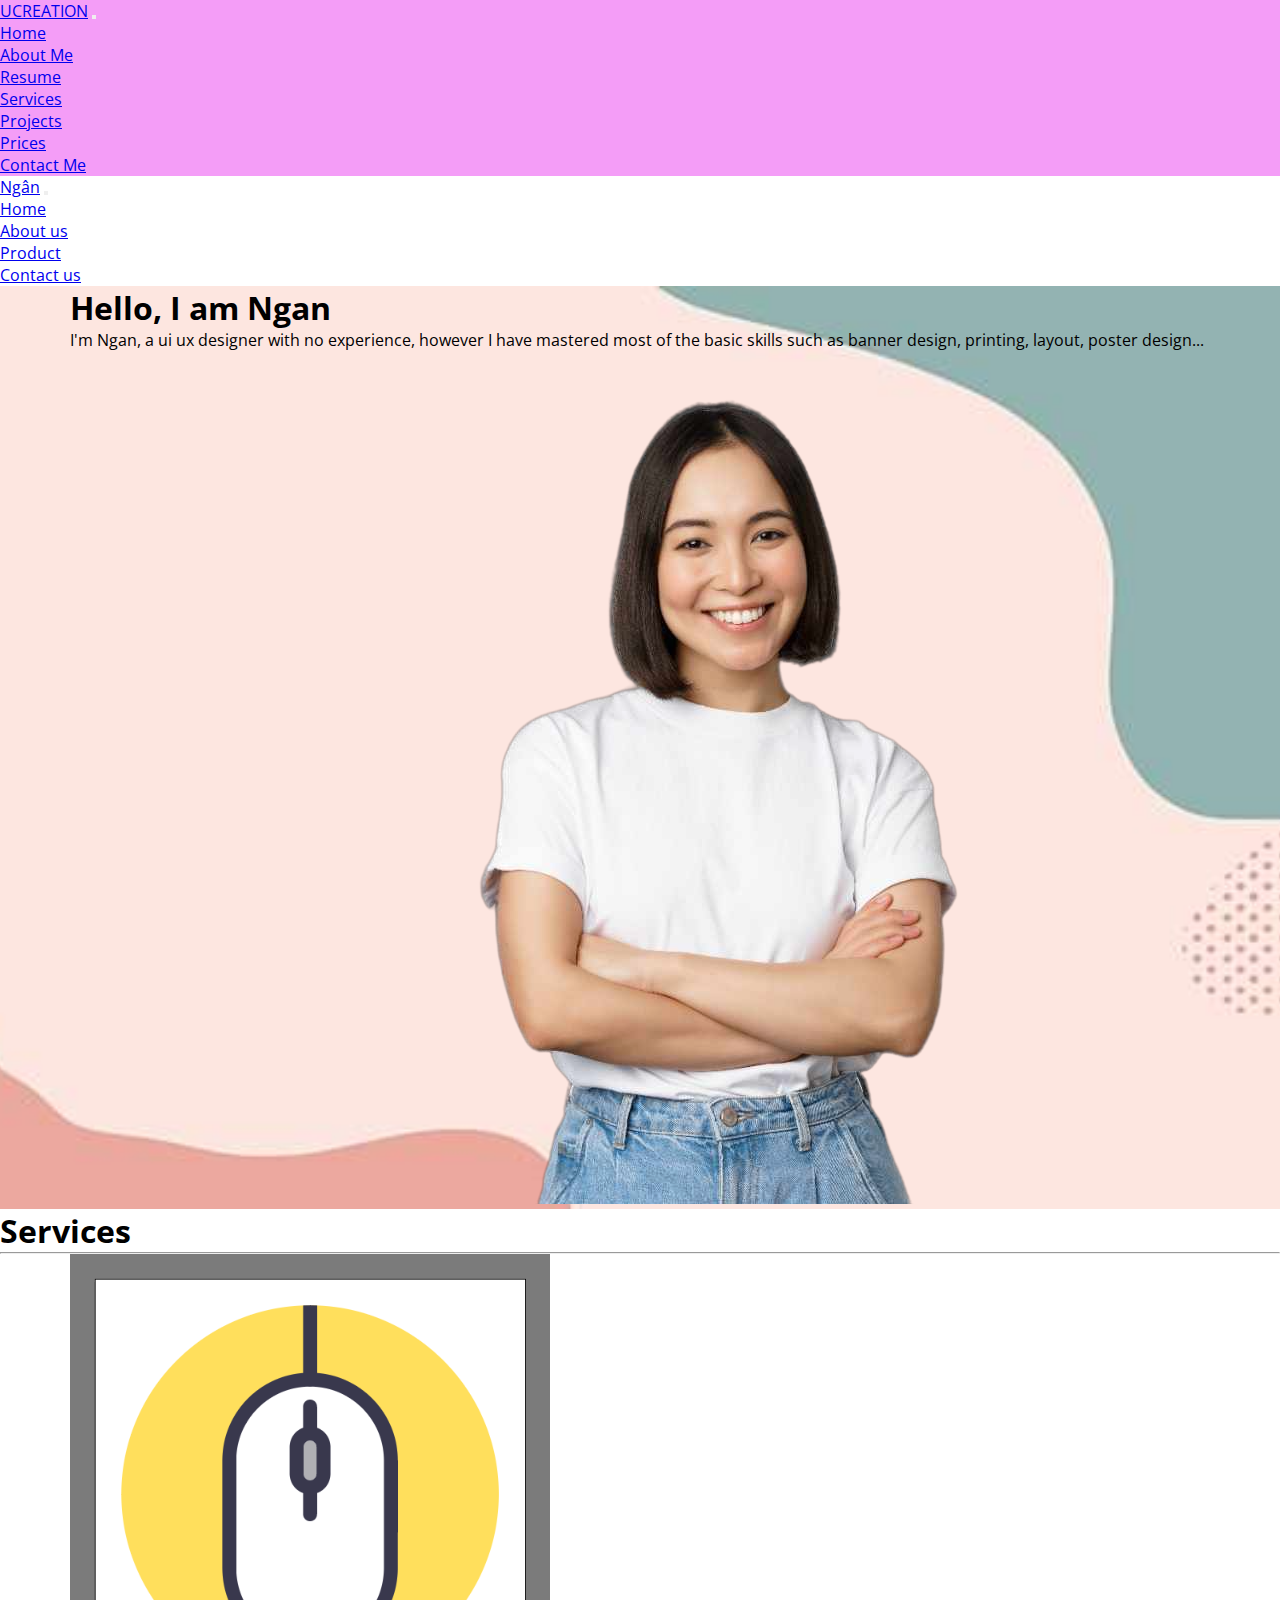
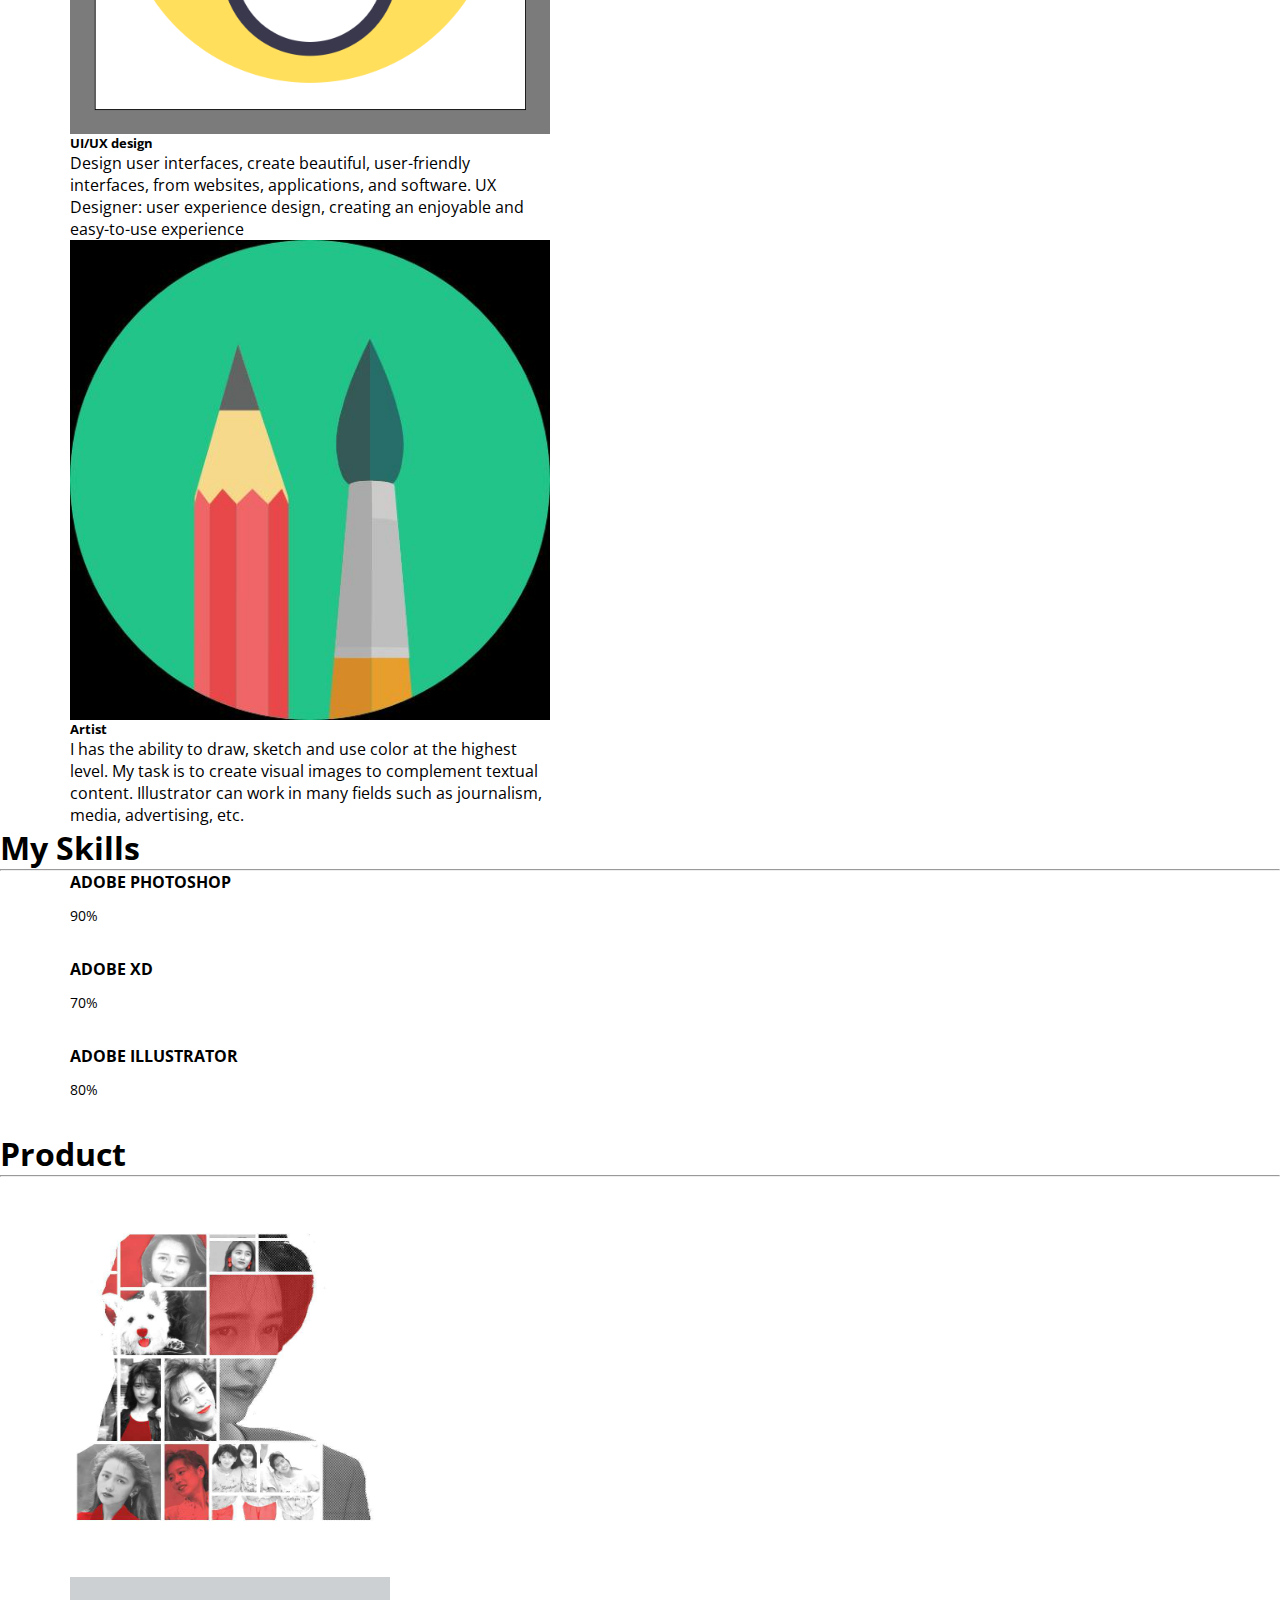
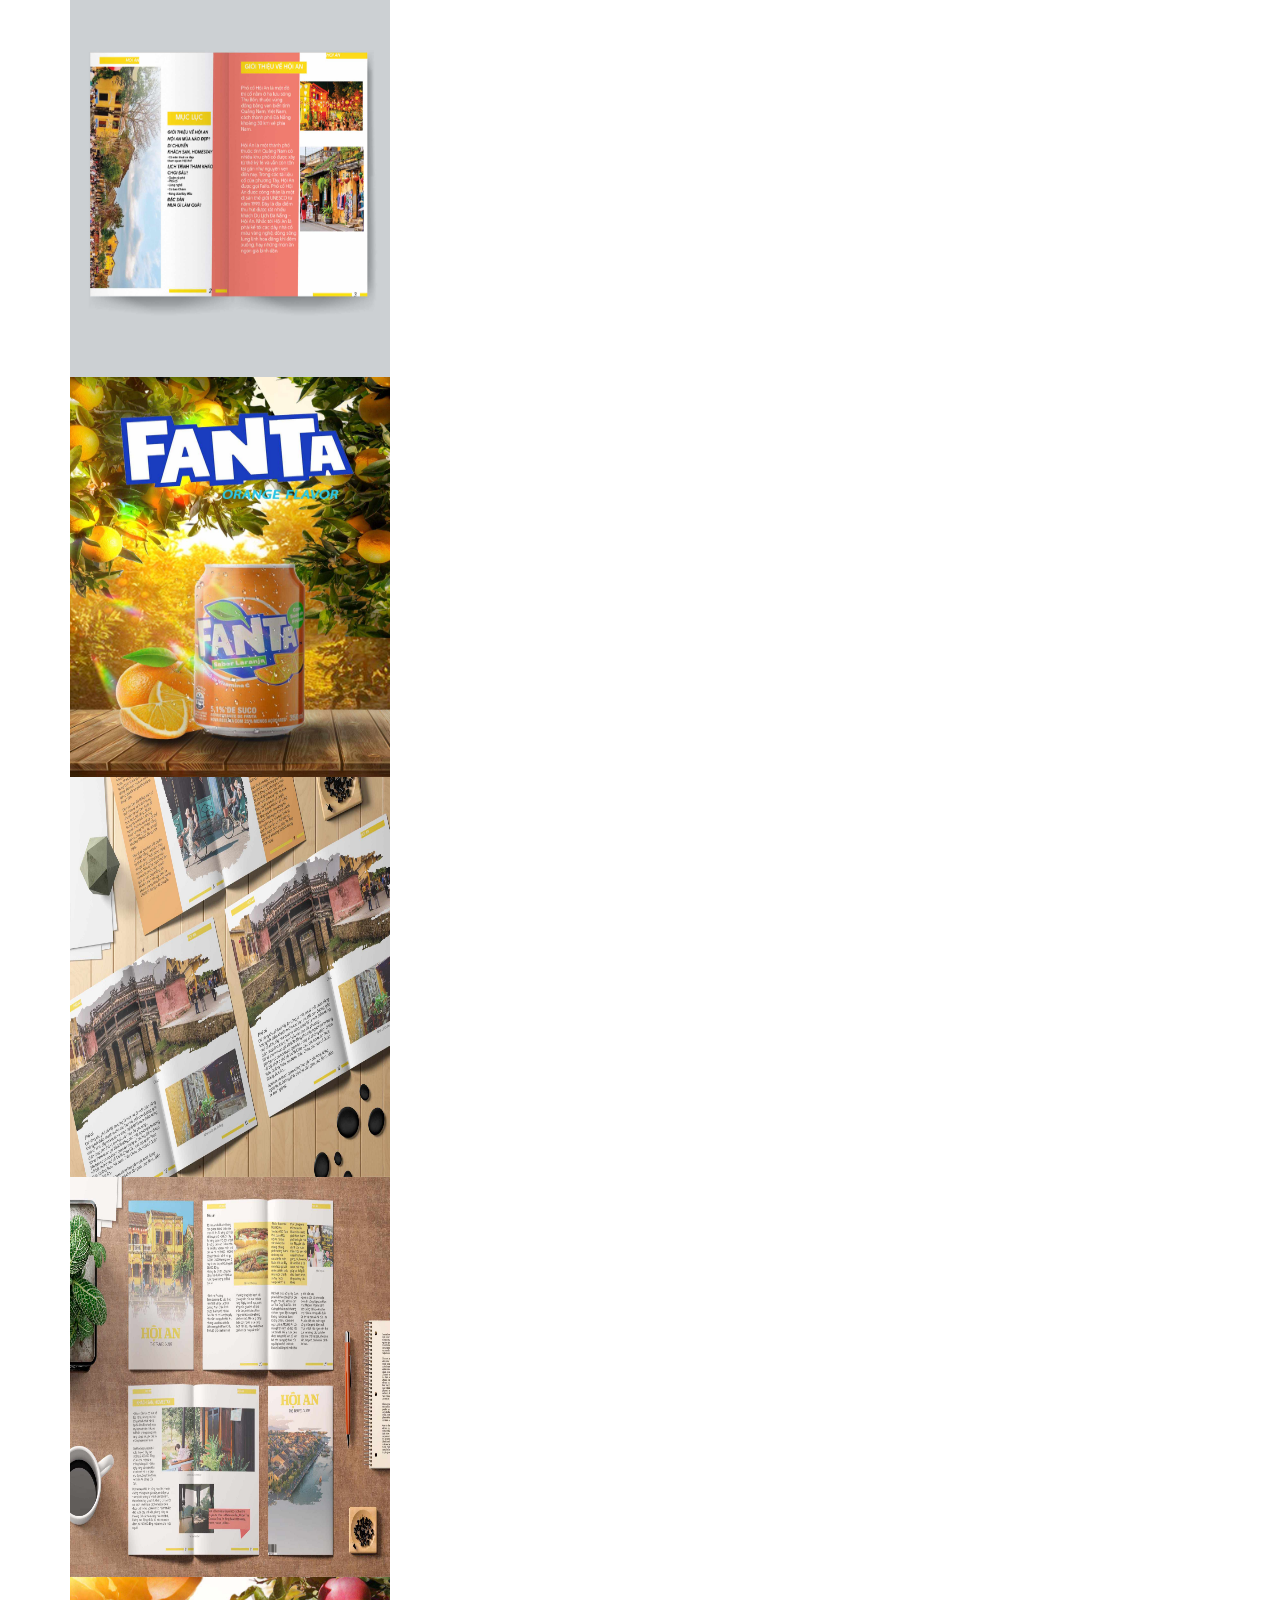
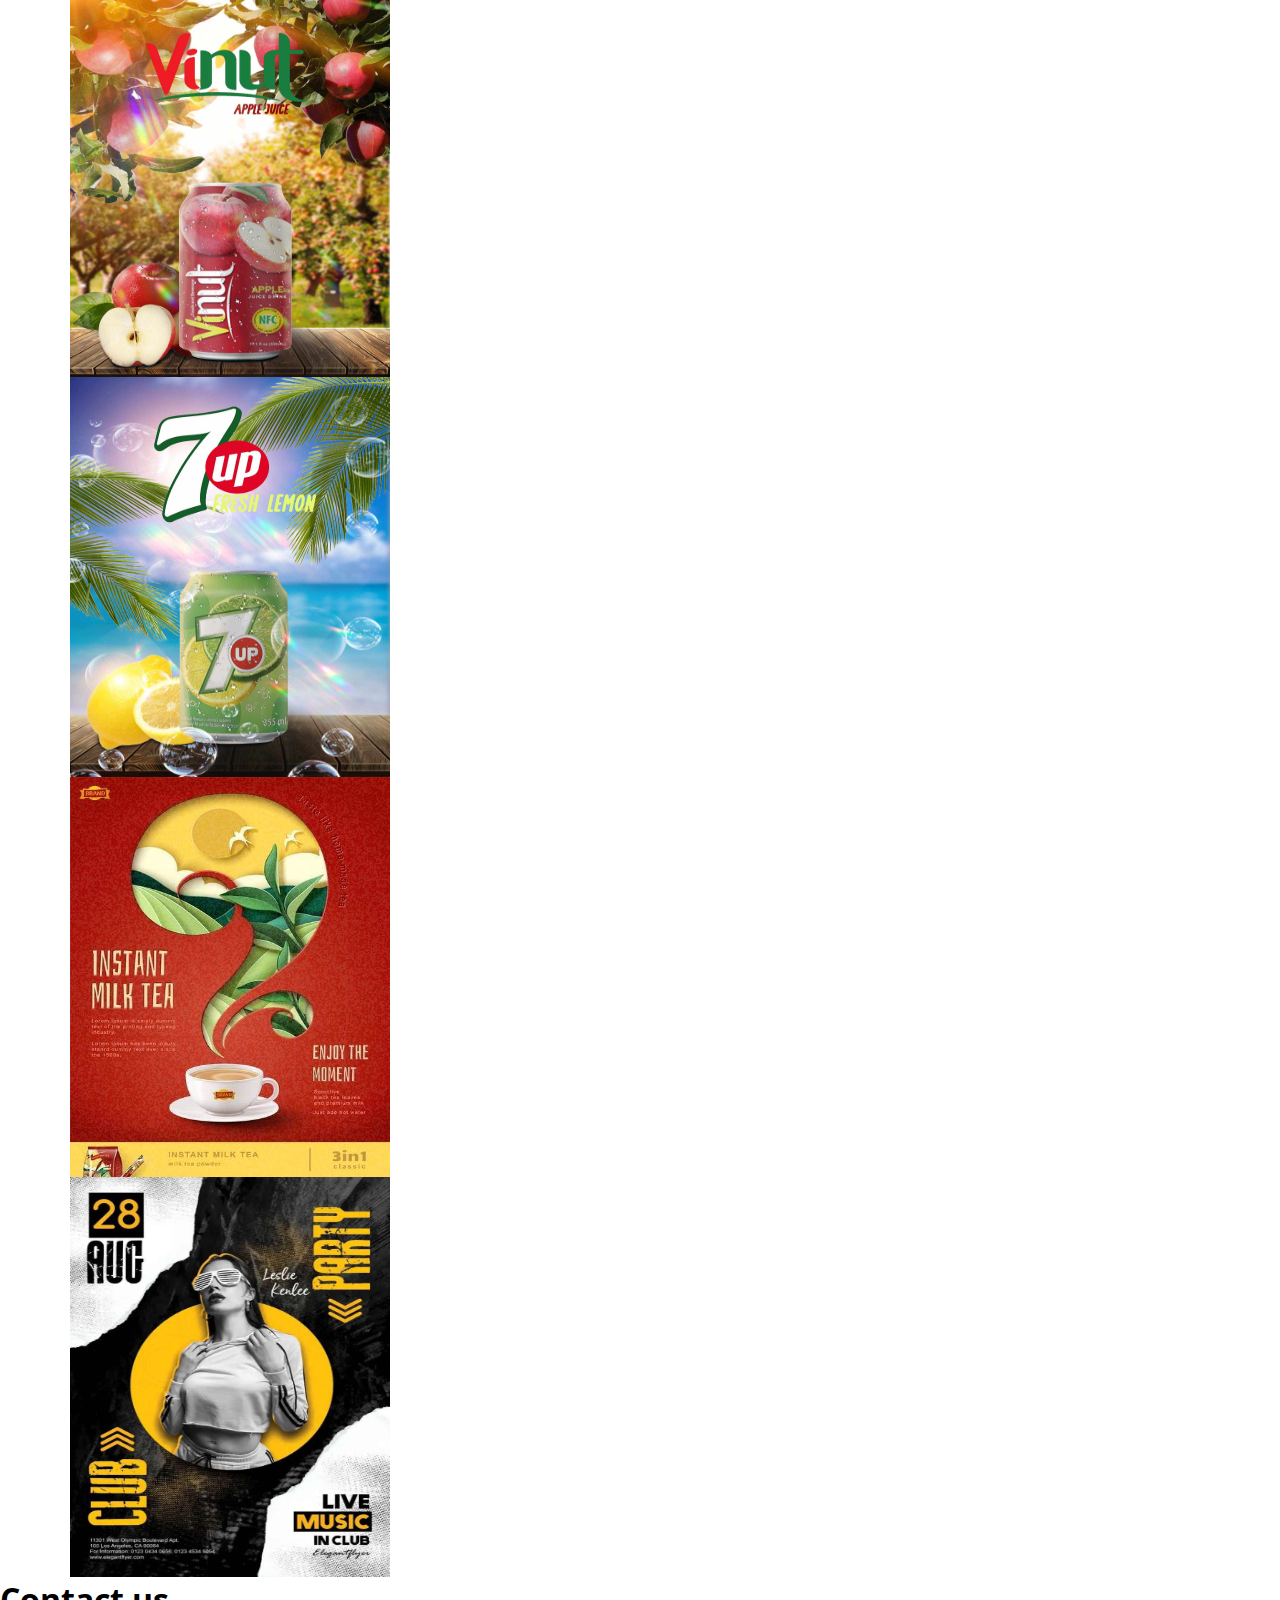
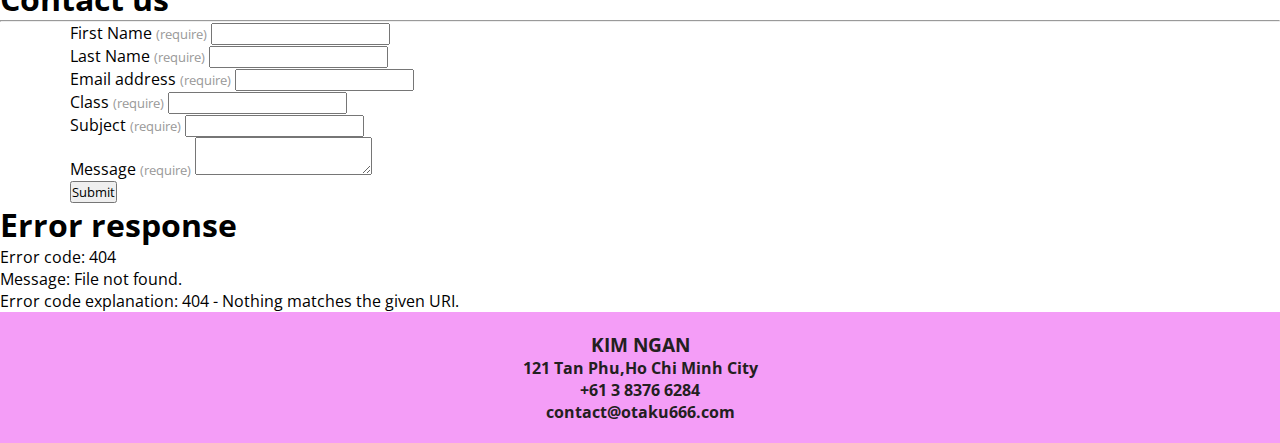
==== index.html @ cbe7f2e1 "Initial commit" ====
<!DOCTYPE html>
<html lang="en">
<head>
  <meta charset="utf-8" />
  <meta name="viewport" content="width=device-width, initial-scale=1" />

  <!-- Bootstrap CSS -->
  <link
    href="https://cdn.jsdelivr.net/npm/bootstrap@5.0.2/dist/css/bootstrap.min.css"
    rel="stylesheet"
    integrity="sha384-EVSTQN3/azprG1Anm3QDgpJLIm9Nao0Yz1ztcQTwFspd3yD65VohhpuuCOmLASjC"
    crossorigin="anonymous"
  />

  <!-- my css -->
  <link rel="stylesheet" type="text/css" href="css/style.css" />
  <link rel="stylesheet" href="css/all.css">
  <!-- google fonts -->
  <link rel="preconnect" href="https://fonts.googleapis.com" />
  <link rel="preconnect" href="https://fonts.gstatic.com" crossorigin />
  <link
    href="https://fonts.googleapis.com/css2?family=Open+Sans&display=swap"
    rel="stylesheet"
  />
  
  <title>Võ Thị Kim Ngân</title>
</head>
<body>
  <nav class="navbar fixed-top navbar-expand-lg navbar-light" style="background-color: #F49DF7;
  color: #232020;">
  <div class="container-fluid">
  <a class="navbar-brand" href="#">UCREATION</a>
    <button class="navbar-toggler" type="button" data-toggle="collapse" data-target="#navbarSupportedContent1" aria-controls="navbarSupportedContent1" aria-expanded="false" aria-label="Toggle navigation"> <span class="navbar-toggler-icon"></span> </button>
    <div class="collapse navbar-collapse" id="navbarSupportedContent1">
      <ul class="navbar-nav mx-auto">
        <li class="nav-item active"> <a class="nav-link" href="#">Home <span class="sr-only"></span></a> </li>
        <li class="nav-item"> <a class="nav-link" href="#">About Me</a> </li>	   
        <li class="nav-item"> <a class="nav-link " href="#">Resume</a> </li>
      <li class="nav-item"> <a class="nav-link " href="#">Services</a> </li>
        <li class="nav-item"> <a class="nav-link " href="#">Projects</a> </li>
        <li class="nav-item"> <a class="nav-link " href="#">Prices</a> </li>
        <li class="nav-item"> <a class="nav-link " href="#">Contact Me</a> </li>
        </ul>
      <!-- <form class="form-inline my-2 my-lg-0">
        <input class="form-control mr-sm-2" type="search" placeholder="Search" aria-label="Search">
        <button class="btn btn-outline-success my-2 my-sm-0" type="submit">Search</button>
        </form>-->
  </div>
  </div>
</nav>
    <!-- navbar -->
    <div id="navigation-placeholder"></div>

    <!-- navbar end-->

    <div class="intro">
      <div class="container">
        <div class="row align-items-end">
          <div class="col-md-6">
            <h1 class="text-secondary">Hello, I am Ngan</h1>
            <!-- <h1 class="text-center">Ngan</h1> -->
            <p class="text-center">
              I'm Ngan, a ui ux designer with no experience, however I have 
              mastered most of the basic skills such as banner design, printing, layout, poster design...
            </p>
          </div>
          <div class="col-md-6">
            <img src="images/image.png" alt="" class="w-100" />
          </div>
        </div>
      </div>
    </div>

    <!-- header end -->

    <!-- our services section Start-->

    <section class="main_heading my-5 pt-5 bg-light">
      <div class="text-center">
        <h1 class="display-4">Services</h1>
        <hr class="w-25 mx-auto" />
      </div>

      <div class="container my-service">
        <div class="row my-5">
          <div class="col-md-4 col-10 col-xxl-4 mx-auto">
            <div class="card mb-3" style="width: 480px">
              <div class="row">
                <div class="col-md-5 horizontal-card-img">
                  <img
                    src="images/UXUI.png"
                    class="img-fluid rounded-start"
                    alt="images/g1.jpg"
                  />
                </div>
                <div class="col-md-7">
                  <div class="card-body">
                    <h5 class="card-title">UI/UX design</h5>
                    <p class="card-text">
                      Design user interfaces, create beautiful, user-friendly interfaces, from websites,
                       applications, and software. UX Designer: user experience design, creating an 
                       enjoyable and easy-to-use experience
                    </p>
                  </div>
                </div>
              </div>
            </div>
          </div>

          <div class="col-md-4 col-10 col-xxl-4 mx-auto">
            <div class="card mb-3" style="width: 480px">
              <div class="row">
                <div class="col-md-5 horizontal-card-img">
                  <img
                    src="images/Artist.jpg"
                    class="img-fluid rounded-start"
                    alt="images/g1.jpg"
                  />
                </div>
                <div class="col-md-7">
                  <div class="card-body">
                    <h5 class="card-title">Artist</h5>
                    <p class="card-text">
                      I has the ability to draw, sketch and use color at the highest level. 
                      My task is to create visual images to complement textual content. 
                      Illustrator can work in many fields such as journalism, media, advertising, etc.
                    </p>
                  </div>
                </div>
              </div>
            </div>
          </div>
        </div>
      </div>
    </section>

    <section class="skills my-5 py-5">
      <div class="text-center">
        <h1 class="display-4">My Skills</h1>
        <hr class="w-25 mx-auto" />
      </div>
      <div class="container">
        <div class="row">
          <div class="col-md-4">
            <div class="skill-item">
              <h4>ADOBE PHOTOSHOP</h4>
              <div class="progress">
                <div
                  class="progress-bar"
                  role="progressbar"
                  style="width: 90%"
                  aria-valuenow="90"
                  aria-valuemin="0"
                  aria-valuemax="100"
                >
                  90%
                </div>
              </div>
            </div>
          </div>
          
          <div class="col-md-4">
            <div class="skill-item">
              <h4>ADOBE XD</h4>
              <div class="progress">
                <div
                  class="progress-bar"
                  role="progressbar"
                  style="width: 70%"
                  aria-valuenow="70"
                  aria-valuemin="0"
                  aria-valuemax="100"
                >
                  70%
                </div>
              </div>
            </div>
          </div>
          <div class="col-md-4">
            <div class="skill-item">
              <h4>ADOBE ILLUSTRATOR</h4>
              <div class="progress">
                <div
                  class="progress-bar"
                  role="progressbar"
                  style="width: 80%"
                  aria-valuenow="80"
                  aria-valuemin="0"
                  aria-valuemax="100"
                >
                  80%
                </div>
              </div>
            </div>
          </div>
      </div>
		  </div>
    </section>

    <!-- our services section End -->

    <!-- Product section start-->

    <section class="main_heading my-5 mt-5">
      <div class="text-center">
        <h1 class="display-4">Product</h1>
        <hr class="w-25 mx-auto" />
      </div>

      <div class="container">
        <div class="row gy-2 my-5">
          <div class="col-md-4 col-10 col-xxl-4">
            <figure>
              <img src="images/product1.jpg" alt="Product" class="img-fluid" align="center"  />
            </figure>
          </div>
          <div class="col-md-4 col-10 col-xxl-4">
            <figure>
              <img src="images/product2.jpg" alt="Product" class="img-fluid" align="center" />
            </figure>
          </div>
          <div class="col-md-4 col-10 col-xxl-4">
            <figure>
              <img src="images/product3.jpg" alt="Product" class="img-fluid" align="center"/>
            </figure>
          </div>
          <div class="col-md-4 col-10 col-xxl-4">
            <figure>
              <img src="images/product4.jpg" alt="Product" class="img-fluid" />
            </figure>
          </div>
          <div class="col-md-4 col-10 col-xxl-4">
            <figure>
              <img src="images/product5.jpg" alt="Product" class="img-fluid" />
            </figure>
          </div>
          <div class="col-md-4 col-10 col-xxl-4">
            <figure>
              <img src="images/product6.jpg" alt="Product" class="img-fluid" />
            </figure>
          </div>
          <div class="col-md-4 col-10 col-xxl-4">
            <figure>
              <img src="images/product7.jpg" alt="Product" class="img-fluid" />
            </figure>
          </div>
          <div class="col-md-4 col-10 col-xxl-4">
            <figure>
              <img src="images/product8.jpg" alt="Product" class="img-fluid" />
            </figure>
          </div>
          <div class="col-md-4 col-10 col-xxl-4">
            <figure>
              <img src="images/product9.jpg" alt="Product" class="img-fluid" />
            </figure>
          </div>
        </div>
      </div>
    </section>

    <!-- Product section End -->
    <!-- ContactUs section start-->

    <section class="main_heading my-5 mt-5">
      <div class="text-center">
        <h1 class="display-4">Contact us</h1>
        <hr class="w-25 mx-auto" />
      </div>

      <div class="container">
        <div class="row">
          <div class="col-xxl-8 col-md-8 col-10 mx-auto">
            <form>
              <div class="mb-3 row">
                <div class="col-md-6">
                  <label for="firstName" class="form-label"
                    >First Name
                    <span class="require-info">(require)</span></label
                  >
                  <input type="text" class="form-control" id="firstName" />
                </div>
                <div class="col-md-6">
                  <label for="lastName" class="form-label"
                    >Last Name
                    <span class="require-info">(require)</span></label
                  >
                  <input type="text" class="form-control" id="lastName" />
                </div>
              </div>

              <div class="mb-3">
                <label for="email" class="form-label"
                  >Email address
                  <span class="require-info">(require)</span></label
                >
                <input type="email" class="form-control" id="email" />
              </div>

              <div class="mb-3 row">
                <div class="col-md-6">
                  <label for="class" class="form-label"
                    >Class <span class="require-info">(require)</span></label
                  >
                  <input type="text" class="form-control" id="class" />
                </div>
                <div class="col-md-6">
                  <label for="subject" class="form-label"
                    >Subject <span class="require-info">(require)</span></label
                  >
                  <input type="text" class="form-control" id="subject" />
                </div>
              </div>

              <div class="mb-3">
                <label for="message" class="form-label"
                  >Message <span class="require-info">(require)</span></label
                >
                <textarea class="form-control" id="message" rows="2"></textarea>
              </div>
              <button type="submit" class="btn btn-primary"><span>Submit</span>
              </button>
            </form>
          </div>
        </div>
      </div>
    </section>

    <!-- ContactUs section end-->

    <!-- footer section start-->
    <div id="footer-placeholder"></div>

    <!-- footer section end-->

    <!-- Option 1: Bootstrap Bundle with Popper -->
    <script src="js/navigation.js" defer></script>
    <script src="js/footer.js" defer></script>
    <script
      src="https://cdn.jsdelivr.net/npm/bootstrap@5.0.2/dist/js/bootstrap.bundle.min.js"
      integrity="sha384-MrcW6ZMFYlzcLA8Nl+NtUVF0sA7MsXsP1UyJoMp4YLEuNSfAP+JcXn/tWtIaxVXM"
      crossorigin="anonymous"
    ></script>
    <footer>
      <div class="container text-center">
          <h3>KIM NGAN</h3>
            <h4><i class="fa-solid fa-map-marker"></i> 121 Tan Phu,Ho Chi Minh City</h4>
            <h4><i class="fa-solid fa-phone"></i>		+61 3 8376 6284</h4>
            <h4><i class="fa-solid fa-envelope"></i> contact@otaku666.com</h4>
            <div class="d-flex mt-50"> 
              <i class="fa-brands fa-facebook-f fa-lg"></i> 
              <i class="fa-brands fa-twitter fa-lg"></i> 
              <i class="fa-brands fa-instagram fa-lg"></i> 
              <i class="fa-brands fa-youtube fa-lg"></i> 
            </div>
            
        </div>
	  </footer>
  </body>
</html>
---- css/style.css ----
* {
  margin: 0px;
  padding: 0px;
  box-sizing: border-box;
  font-family: "Open Sans", sans-serif;
}
.intro {
  background-image: url("../images/background.png");
  background-position: center top;
  background-size: cover;
  min-height: 500px;
  display: flex;
  justify-content: center;
  align-items: center;
}

.carousel-item img {
  width: 100%;
  height: 93vh;
}
.container {
  max-width: 1170px;
  margin: auto;
  padding: 0 15px;
}
.require-info {
  font-size: 0.8em;
  color: #999;
}
.img-fluid {
  width: 320px;
  height: 400px;
  display: grid;
}
.skill-item {
  margin-bottom: 30px;
}

.skill-item h4 {
  margin-bottom: 10px;
}

.progress {
  height: 25px;
}

.progress-bar {
  font-size: 14px;
  line-height: 25px;
}

.horizontal-card-img img {
  width: 100%;
  height: 35vh;
}

.about_img {
  background-image: url("../images/background.png");
  min-width: 500px;
  height: 450px;
}

.my-service img {
  width: 100%;
  height: 100%;
}

.chekcout-my-profile {
  background: #a6dcef;
}

footer p {
  margin-bottom: 0;
}

.footer-container {
  display: flex;
  min-height: 14vh;
  flex-direction: column;
}

.footer-container footer {
  margin-top: auto;
}

/* You can add additional styling for your footer here */
footer {
  background-color: #F49DF7;
  color: #232020;
  padding: 20px 0;
  text-align: center;
}
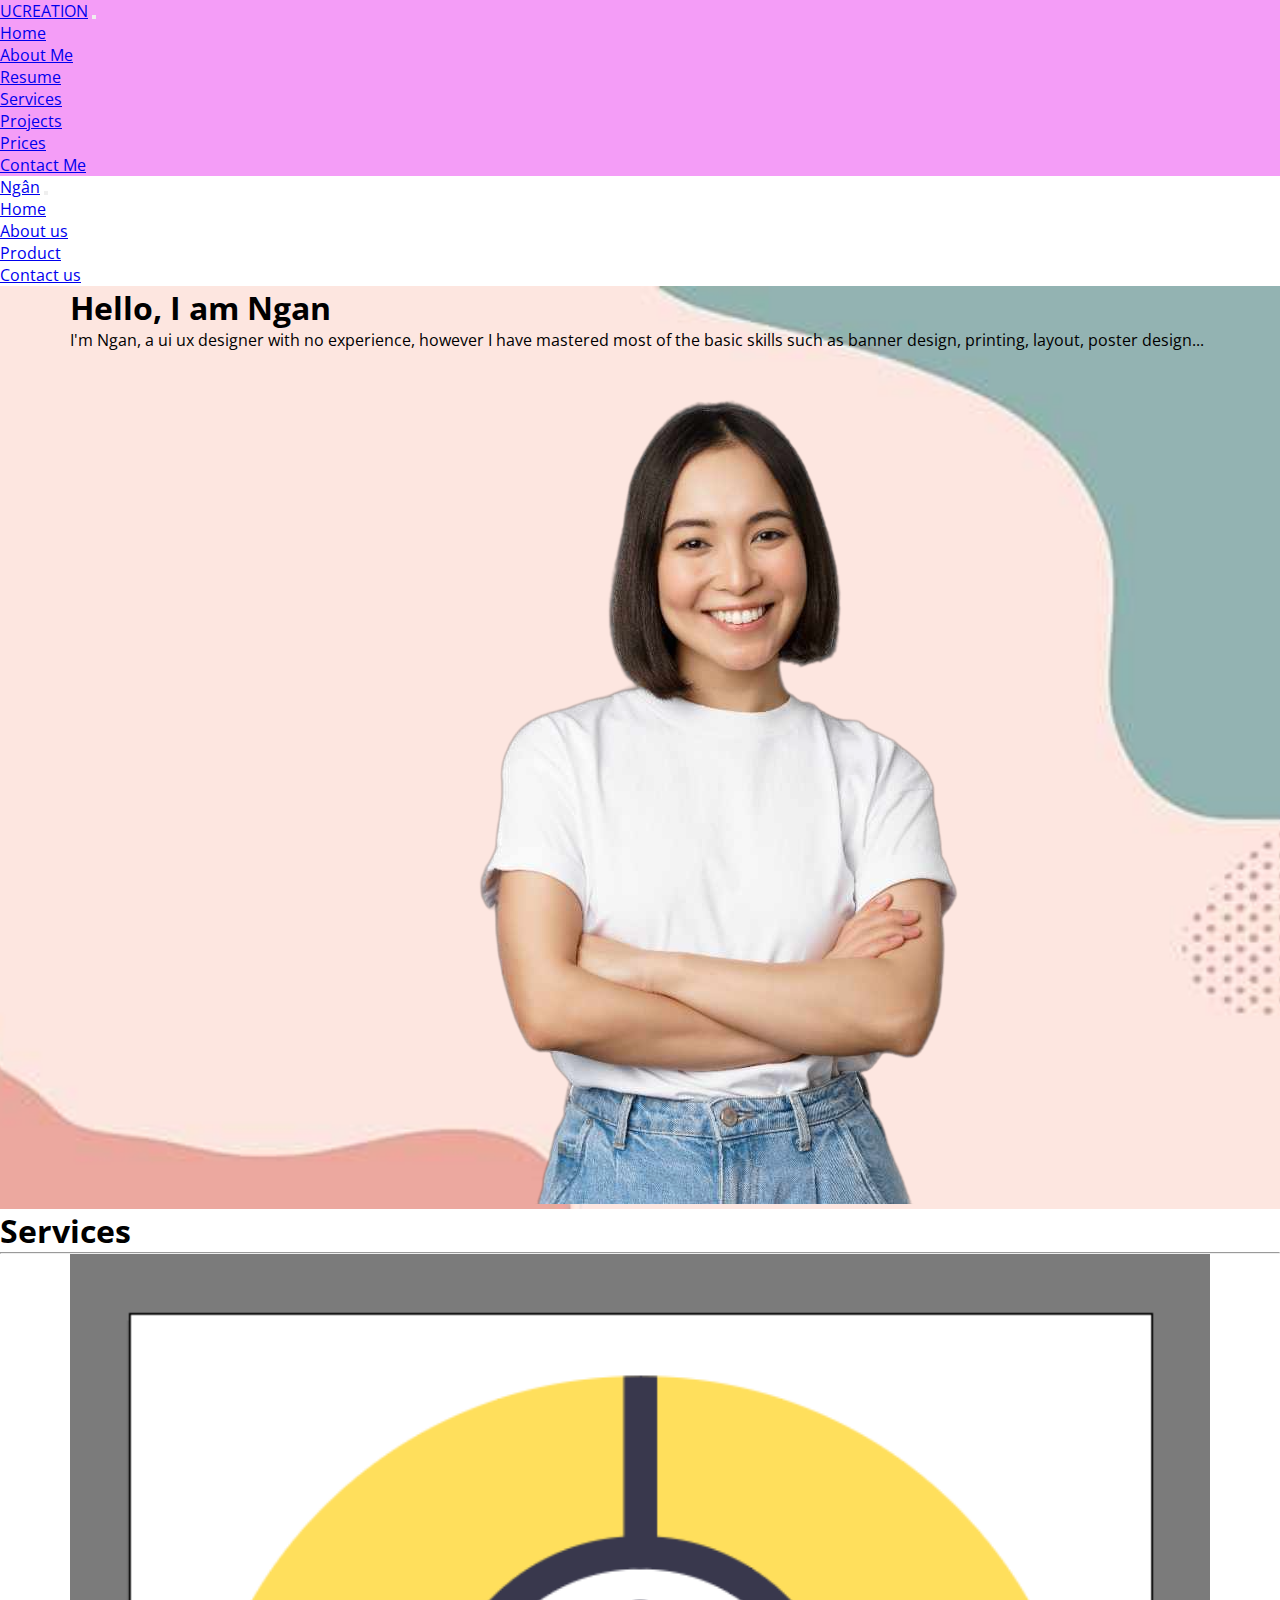
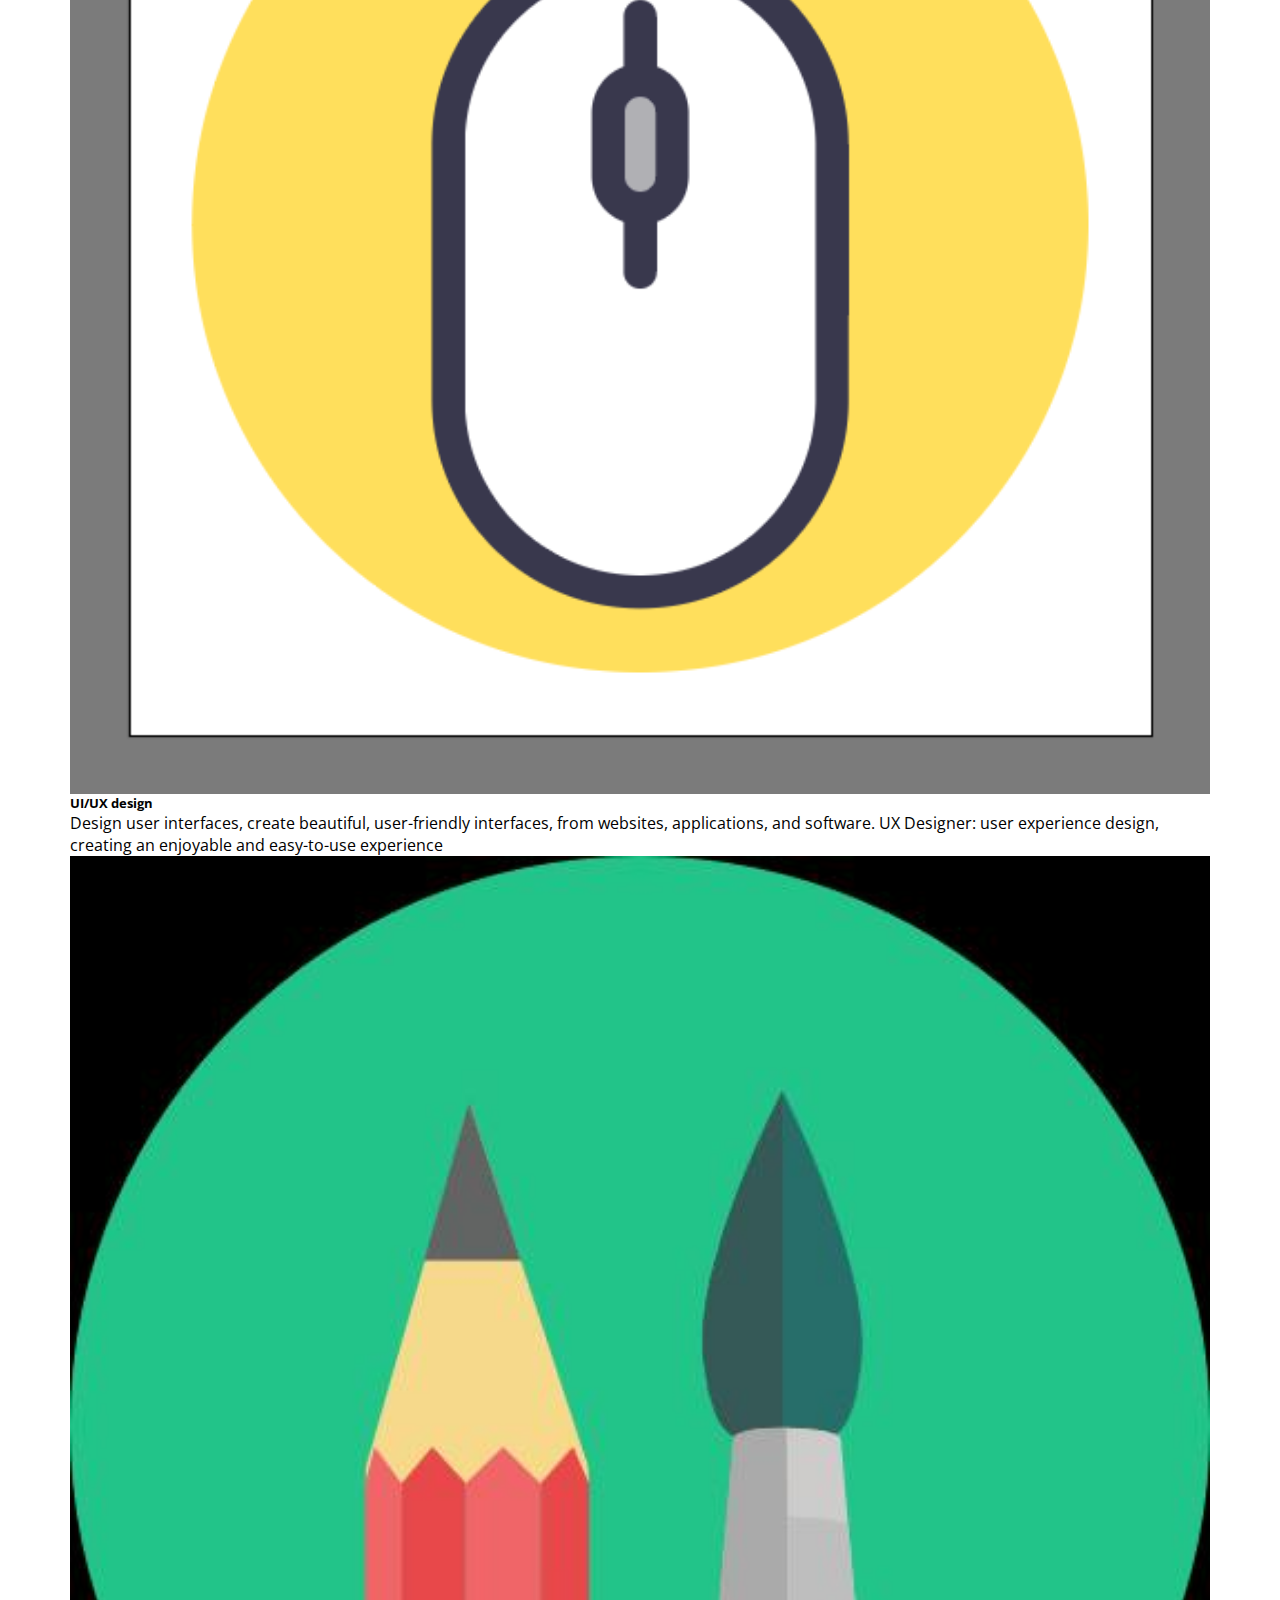
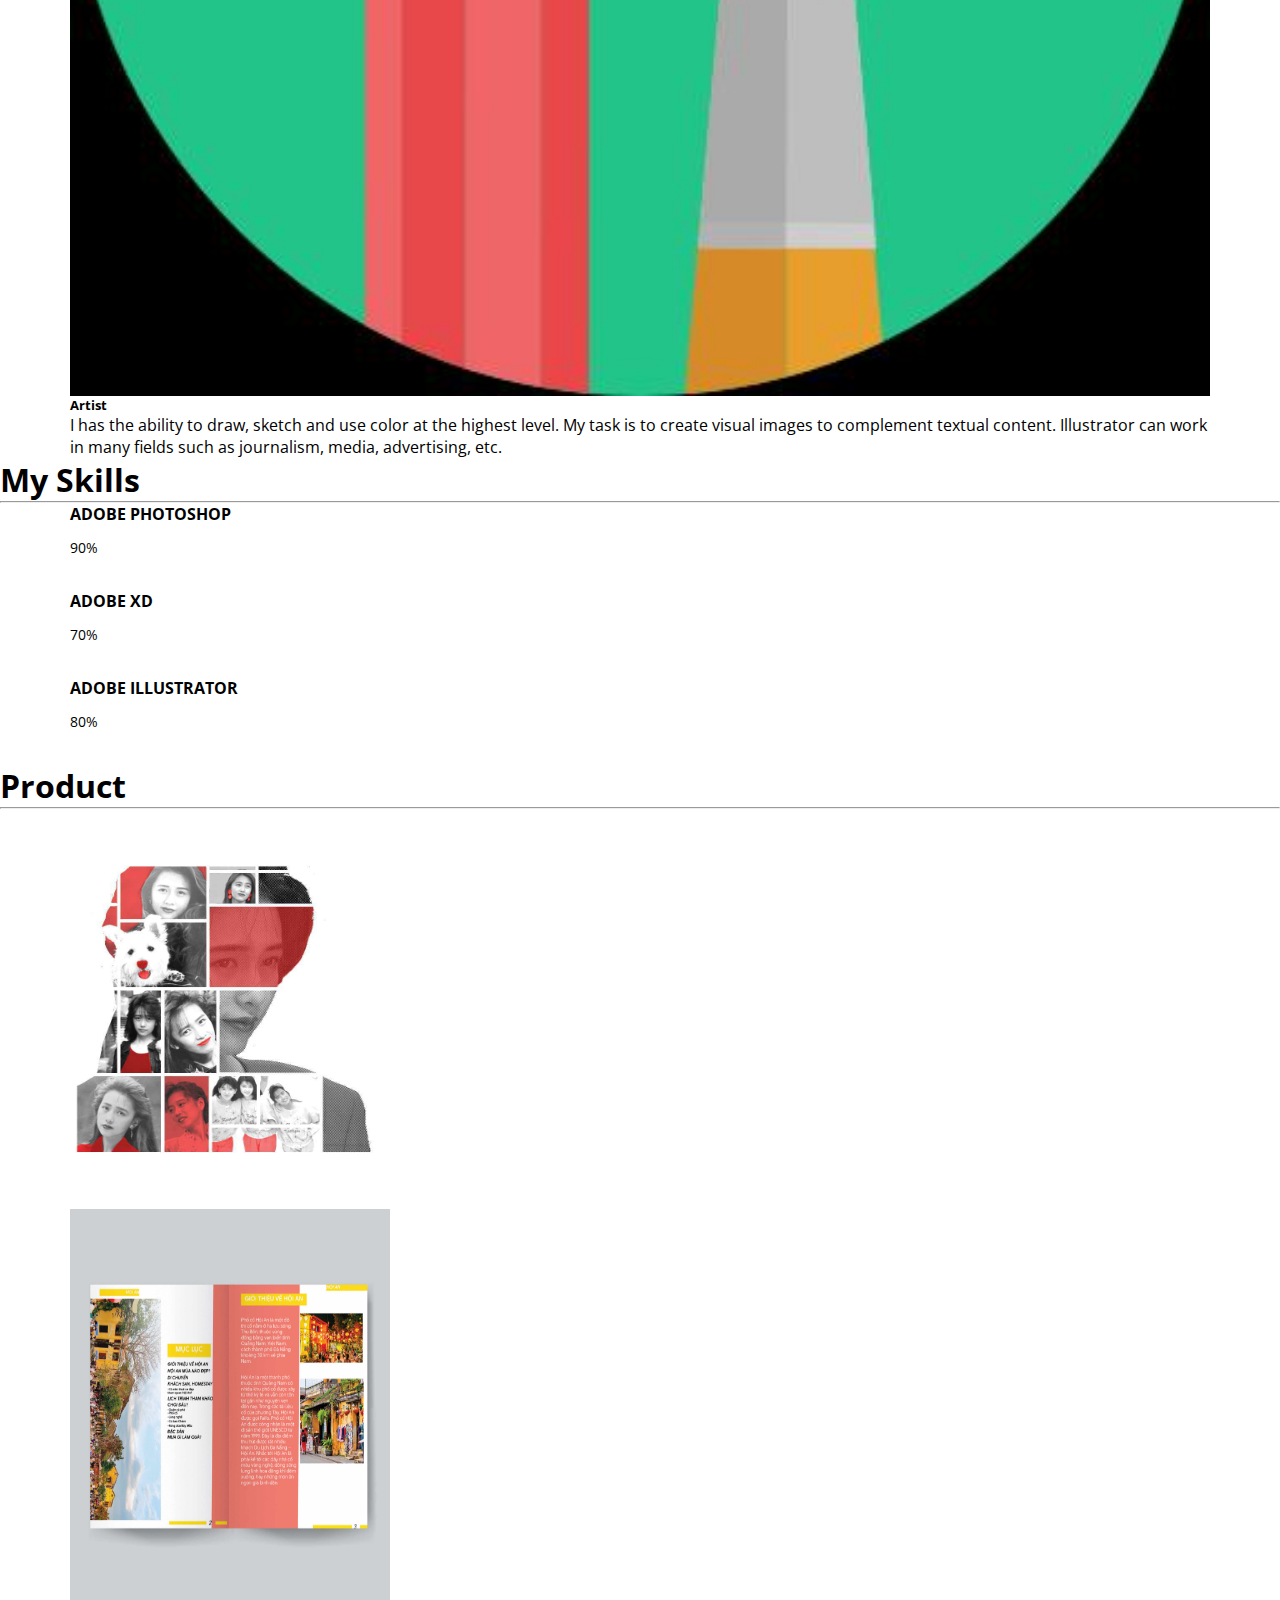
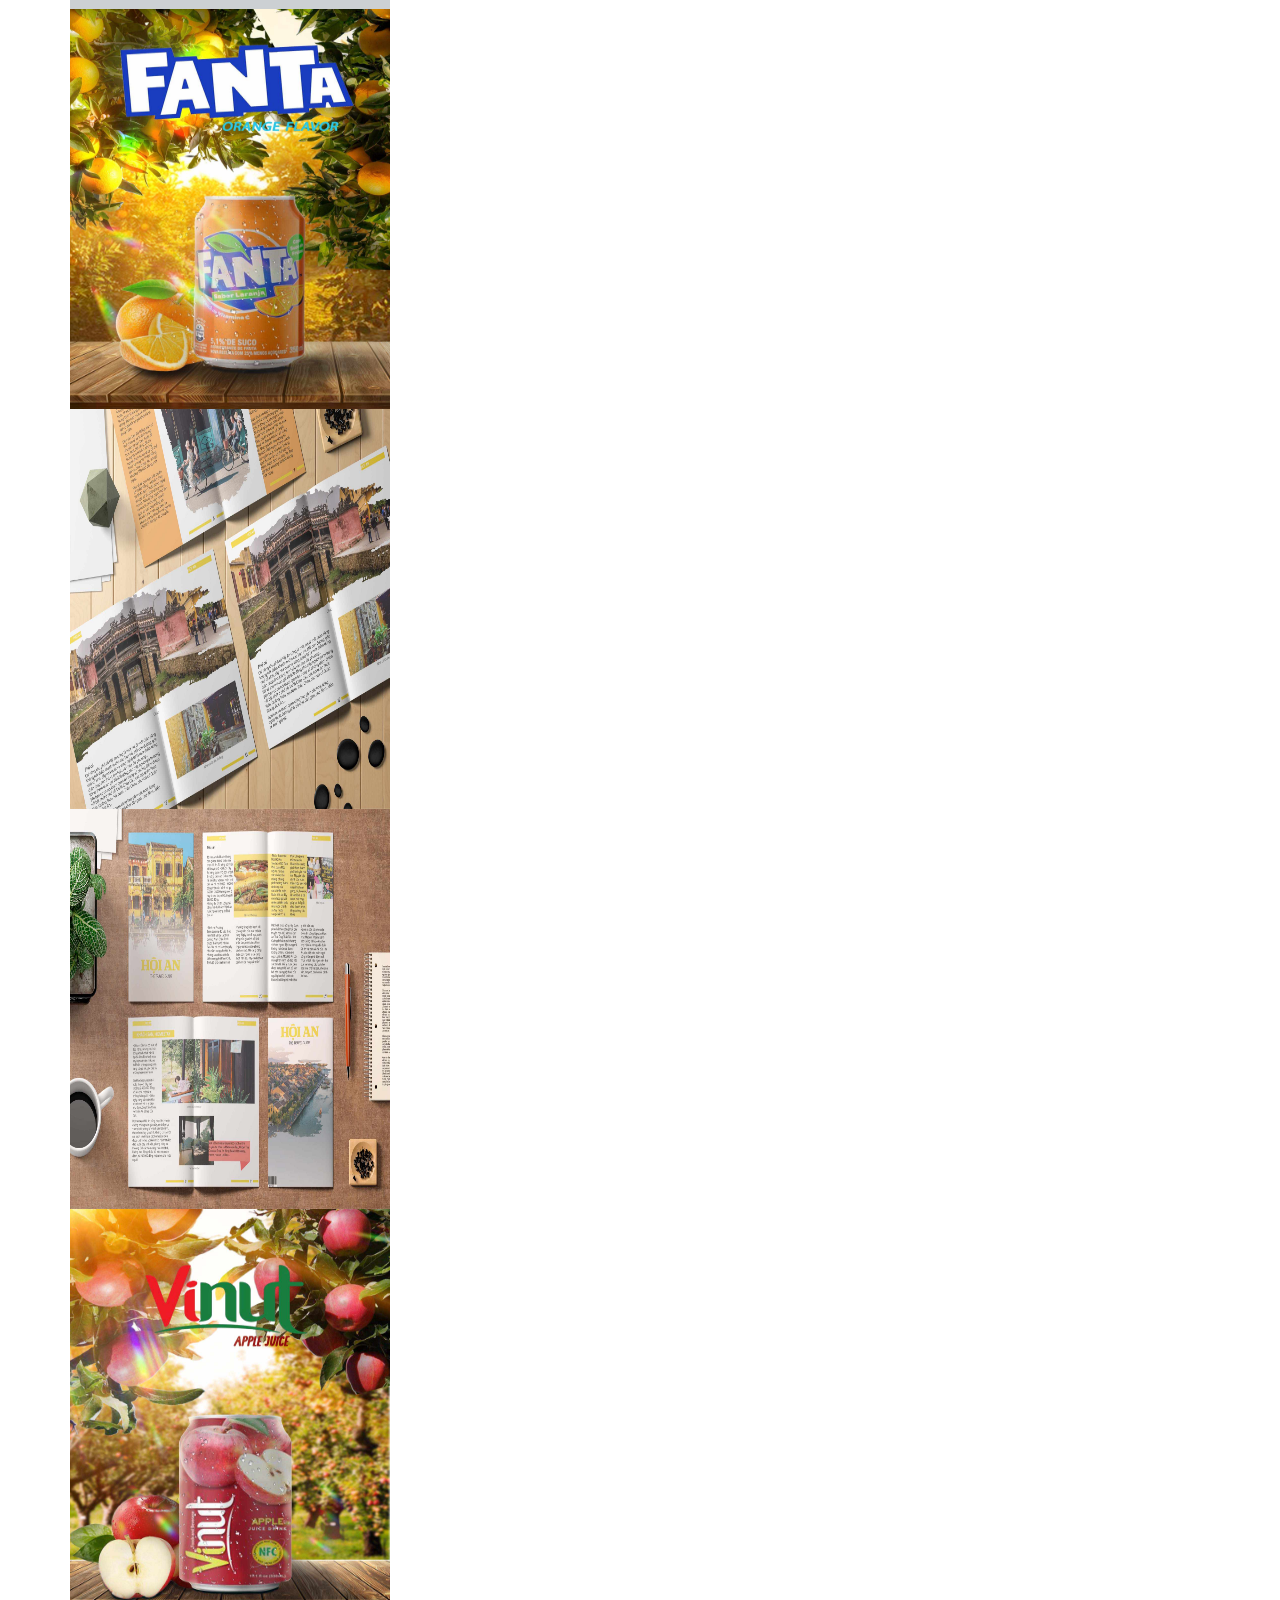
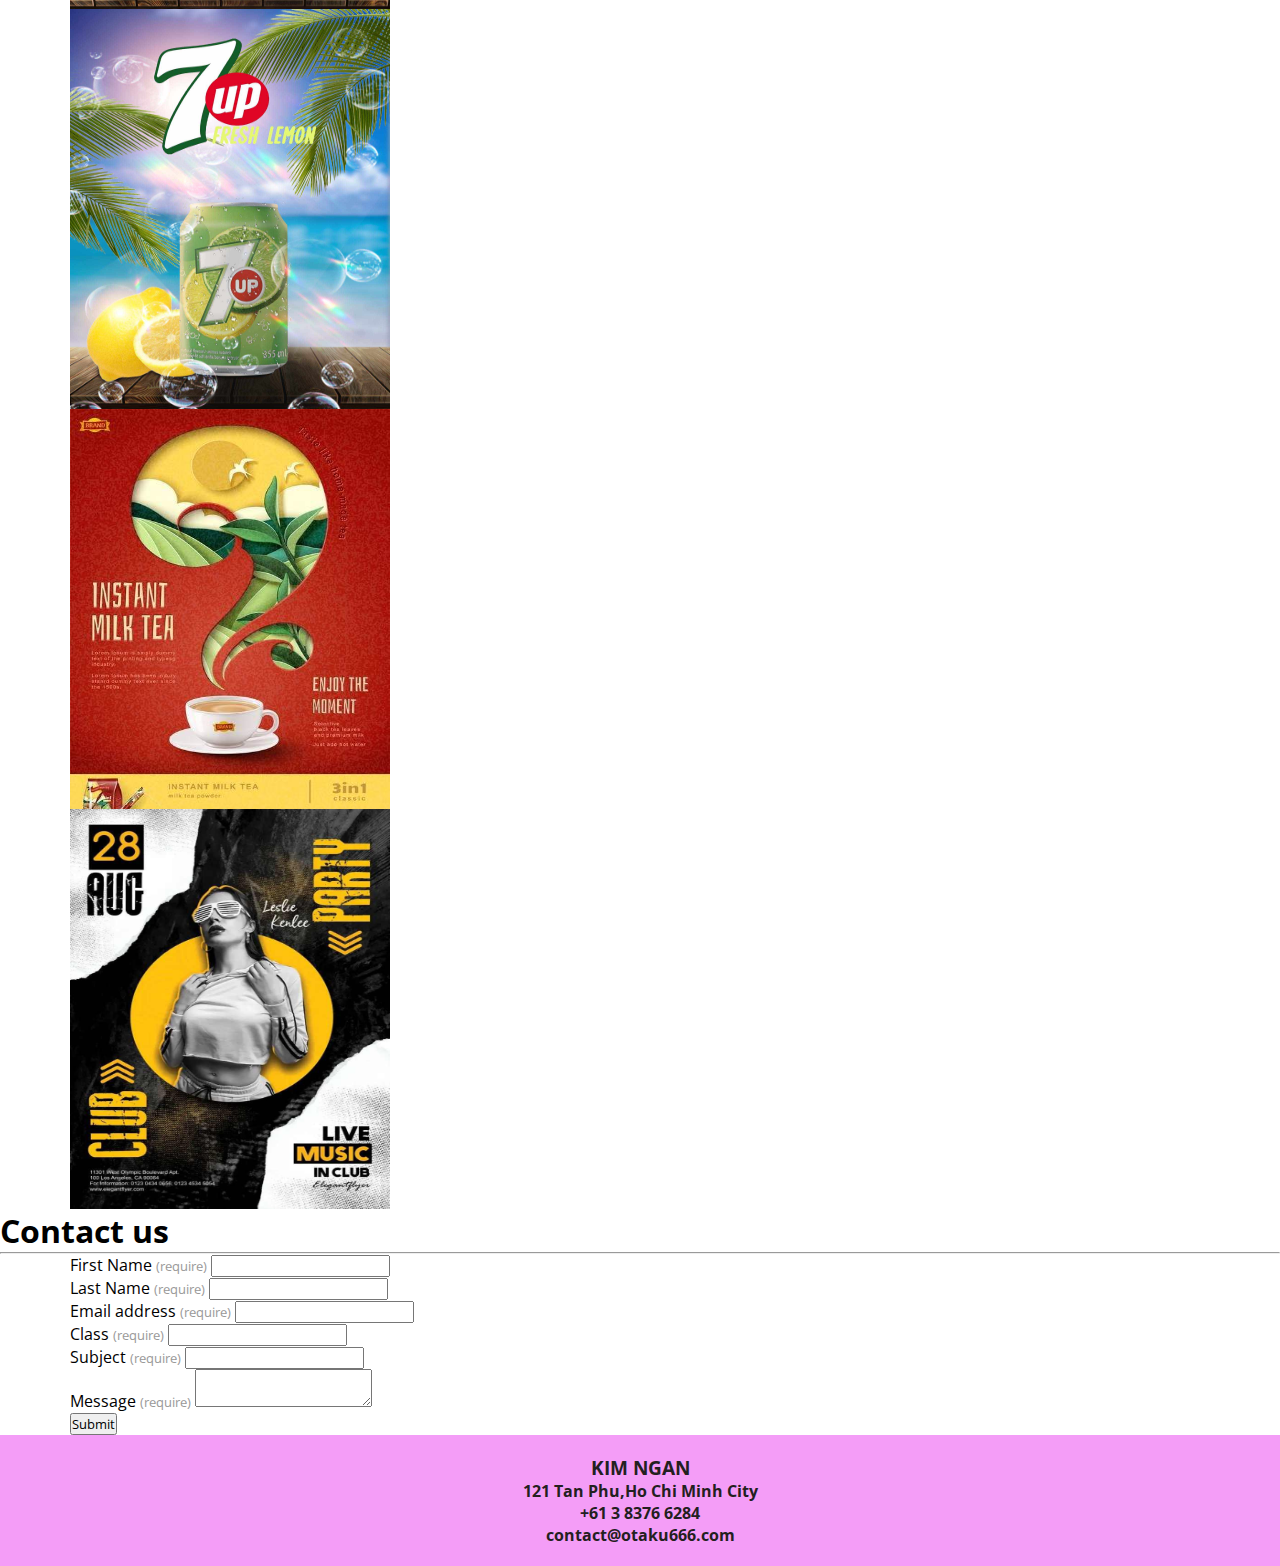
==== commit 2e1723f2: "Update index.html" ====
--- a/index.html
+++ b/index.html
@@ -36,11 +36,11 @@
         <li class="nav-item active"> <a class="nav-link" href="#">Home <span class="sr-only"></span></a> </li>
         <li class="nav-item"> <a class="nav-link" href="#">About Me</a> </li>	   
         <li class="nav-item"> <a class="nav-link " href="#">Resume</a> </li>
-      <li class="nav-item"> <a class="nav-link " href="#">Services</a> </li>
+        <li class="nav-item"> <a class="nav-link " href="#">Services</a> </li>
         <li class="nav-item"> <a class="nav-link " href="#">Projects</a> </li>
         <li class="nav-item"> <a class="nav-link " href="#">Prices</a> </li>
         <li class="nav-item"> <a class="nav-link " href="#">Contact Me</a> </li>
-        </ul>
+      </ul>
       <!-- <form class="form-inline my-2 my-lg-0">
         <input class="form-control mr-sm-2" type="search" placeholder="Search" aria-label="Search">
         <button class="btn btn-outline-success my-2 my-sm-0" type="submit">Search</button>
@@ -84,7 +84,7 @@
       <div class="container my-service">
         <div class="row my-5">
           <div class="col-md-4 col-10 col-xxl-4 mx-auto">
-            <div class="card mb-3" style="width: 480px">
+            <div class="card mb-3">
               <div class="row">
                 <div class="col-md-5 horizontal-card-img">
                   <img
@@ -108,7 +108,7 @@
           </div>
 
           <div class="col-md-4 col-10 col-xxl-4 mx-auto">
-            <div class="card mb-3" style="width: 480px">
+            <div class="card mb-3">
               <div class="row">
                 <div class="col-md-5 horizontal-card-img">
                   <img
@@ -327,19 +327,8 @@
 
     <!-- ContactUs section end-->
 
-    <!-- footer section start-->
-    <div id="footer-placeholder"></div>
-
-    <!-- footer section end-->
-
     <!-- Option 1: Bootstrap Bundle with Popper -->
-    <script src="js/navigation.js" defer></script>
-    <script src="js/footer.js" defer></script>
-    <script
-      src="https://cdn.jsdelivr.net/npm/bootstrap@5.0.2/dist/js/bootstrap.bundle.min.js"
-      integrity="sha384-MrcW6ZMFYlzcLA8Nl+NtUVF0sA7MsXsP1UyJoMp4YLEuNSfAP+JcXn/tWtIaxVXM"
-      crossorigin="anonymous"
-    ></script>
+  
     <footer>
       <div class="container text-center">
           <h3>KIM NGAN</h3>
@@ -355,5 +344,12 @@
             
         </div>
 	  </footer>
+    <script src="js/navigation.js" defer></script>
+    <script src="js/footer.js" defer></script>
+    <script
+      src="https://cdn.jsdelivr.net/npm/bootstrap@5.0.2/dist/js/bootstrap.bundle.min.js"
+      integrity="sha384-MrcW6ZMFYlzcLA8Nl+NtUVF0sA7MsXsP1UyJoMp4YLEuNSfAP+JcXn/tWtIaxVXM"
+      crossorigin="anonymous"
+    ></script>
   </body>
 </html>
